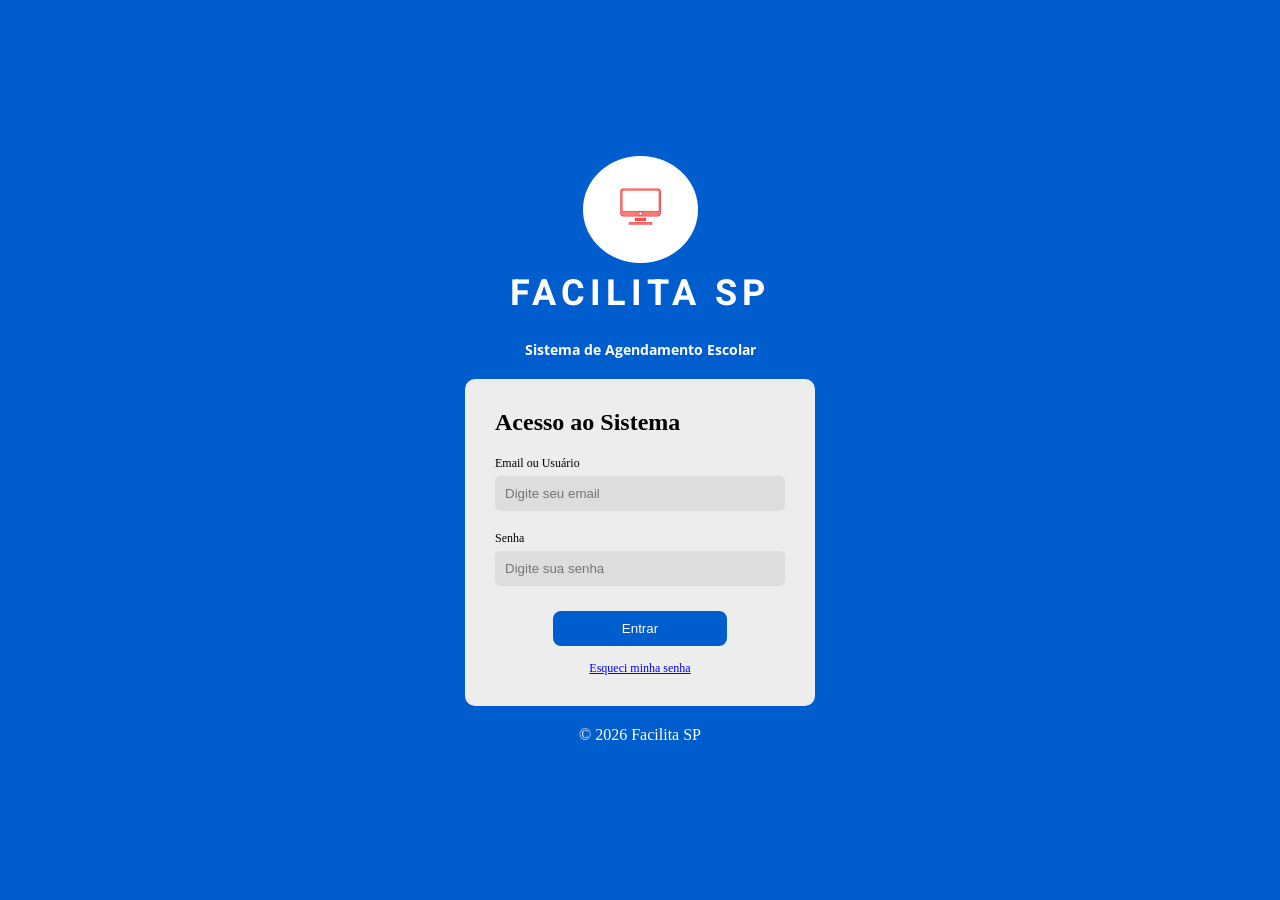
==== index.html @ 03b09ae6 "primeiro commit do tcc" ====
<!DOCTYPE html>
<html lang="pt-br">
<head>
    <meta charset="UTF-8">
    <meta name="viewport" content="width=device-width, initial-scale=1.0">
    <link rel="stylesheet" href="./Styles/styles.css">
    <title>FACILITA SP</title>
</head>
<body>
    <div class="topo">
        <img src="./Imagens/Ellipse 1.png" alt="logo do computador">
        <h1 class="Titulo__principal">FACILITA SP </h1>
    </div>
    <h2 class="subtitulo">Sistema de Agendamento Escolar</h2>
    <div class="login">
        <h2 class="login__texto">Acesso ao Sistema</h2>
    
        <label class="login__label">Email ou Usuário</label>
        <input class="login__input" type="text" placeholder="Digite seu email">
    
        <label class="login__label">Senha</label>
        <input class="login__input" type="password" placeholder="Digite sua senha">
    
        <button class="login__button">Entrar</button>
    
        <a class="login__link" href="./esqueci.html">Esqueci minha senha</a>
    </div>

</body>
<footer>
    <p>&copy; 2026 Facilita SP</p>
</footer>
</html>
---- Styles/styles.css ----
@import url('https://fonts.googleapis.com/css2?family=Heebo:wght@100..900&family=Montserrat:ital,wght@0,100..900;1,100..900&display=swap');

@import url('https://fonts.googleapis.com/css2?family=Inter:ital,opsz,wght@0,14..32,100..900;1,14..32,100..900&family=Krona+One&family=Montserrat:ital,wght@0,100..900;1,100..900&family=Open+Sans:ital,wght@0,300..800;1,300..800&display=swap');

:root{
    --cor-primaria:#005DCE;
    --cor-secundaria:#FFFFFF;
    --cor-terciaria:#457FB3;
    --cor-texto:#000;
    --cor-botao:#EFEFEF;
    --cor-agendar:#32DC57;
    --cor-cancelar:#FF0000;
    --fonte-primaria:'Heebo',sans-serif;
    --fonte-secundaria:'Open Sans',sans-serif; 
}

*{
    margin: 0;
    padding: 0;
    box-sizing: border-box;
}

body{
    background-color: var(--cor-primaria);
    display: flex;
    justify-content: center;
    align-items: center;
    height: 100vh;
    flex-direction: column;
}

.topo{
    text-align: center;
    margin-bottom: 20px;
}

.Titulo__principal{
    color: var(--cor-secundaria);
    font-family: var(--fonte-primaria);
    font-size: 36px;
    letter-spacing: 5px;
}

.subtitulo{
    color: var(--cor-secundaria);
    font-family: var(--fonte-secundaria);
    font-size: 14px;
    margin-bottom: 20px;
}

.login{
    background-color: #EDEDED;
    width: 350px;
    padding: 30px;
    border-radius: 10px;
}

.login__texto{
    margin-bottom: 20px;
}

.login label{
    font-size: 12px;
    display: block;
    margin-top: 10px;
}

.login input{
    width: 100%;
    padding: 10px;
    margin-top: 5px;
    margin-bottom: 10px;
    border: none;
    border-radius: 5px;
    background-color: #ddd;
}

.login button{
    width: 60%;
    padding: 10px;
    background-color: #005DCE;
    color: white;
    border: none;
    border-radius: 8px;
    display: block;
    margin: 15px auto;
    cursor: pointer;
}

.login a{
    display: block;
    text-align: center;
    font-size: 12px;
    color: blue;
}

footer{
    color: var(--cor-secundaria);
    text-align: center;
    margin-top: 20px;
}
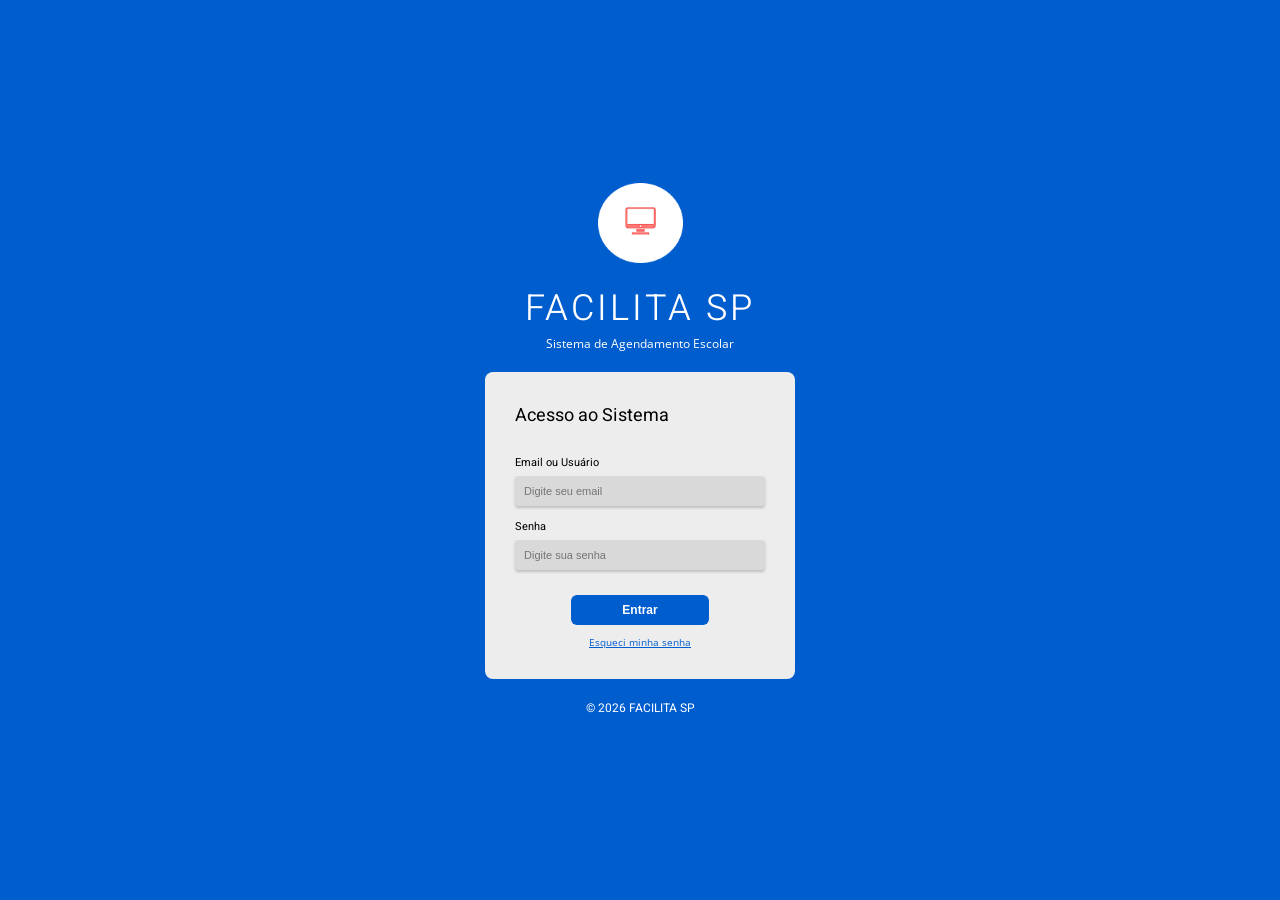
==== commit c09535ff: "Atualiza tela de login e recuperação de senha" ====
--- a/index.html
+++ b/index.html
@@ -1,5 +1,5 @@
 <!DOCTYPE html>
-<html lang="pt-br">
+<html lang="en">
 <head>
     <meta charset="UTF-8">
     <meta name="viewport" content="width=device-width, initial-scale=1.0">
@@ -7,27 +7,25 @@
     <title>FACILITA SP</title>
 </head>
 <body>
+
     <div class="topo">
-        <img src="./Imagens/Ellipse 1.png" alt="logo do computador">
-        <h1 class="Titulo__principal">FACILITA SP </h1>
+        <img class="logo" src="./Imagens/Ellipse 1.png" alt="Logo">
+        <h1 class="titulo">FACILITA SP</h1>
+        <p class="subtitulo"> Sistema de Agendamento Escolar</p>
     </div>
-    <h2 class="subtitulo">Sistema de Agendamento Escolar</h2>
+
     <div class="login">
-        <h2 class="login__texto">Acesso ao Sistema</h2>
-    
+        <h2 class="login__titulo">Acesso ao Sistema</h2>
         <label class="login__label">Email ou Usuário</label>
-        <input class="login__input" type="text" placeholder="Digite seu email">
-    
+        <input class="login__input"type="text"placeholder="Digite seu email">
         <label class="login__label">Senha</label>
-        <input class="login__input" type="password" placeholder="Digite sua senha">
-    
-        <button class="login__button">Entrar</button>
-    
+        <input class="login__input"type="password"placeholder="Digite sua senha">
+        <button class="login__botao">Entrar</button>
         <a class="login__link" href="./esqueci.html">Esqueci minha senha</a>
     </div>
 
 </body>
 <footer>
-    <p>&copy; 2026 Facilita SP</p>
+    <p>&copy; 2026 FACILITA SP</p>
 </footer>
 </html>
--- a/Styles/styles.css
+++ b/Styles/styles.css
@@ -1,101 +1,134 @@
-@import url('https://fonts.googleapis.com/css2?family=Heebo:wght@100..900&family=Montserrat:ital,wght@0,100..900;1,100..900&display=swap');
-
-@import url('https://fonts.googleapis.com/css2?family=Inter:ital,opsz,wght@0,14..32,100..900;1,14..32,100..900&family=Krona+One&family=Montserrat:ital,wght@0,100..900;1,100..900&family=Open+Sans:ital,wght@0,300..800;1,300..800&display=swap');
+@import url('https://fonts.googleapis.com/css2?family=Heebo:wght@100..900&family=Montserrat:wght@100..900&display=swap');
+@import url('https://fonts.googleapis.com/css2?family=Open+Sans:wght@300..800&display=swap');
 
 :root{
     --cor-primaria:#005DCE;
     --cor-secundaria:#FFFFFF;
-    --cor-terciaria:#457FB3;
-    --cor-texto:#000;
-    --cor-botao:#EFEFEF;
-    --cor-agendar:#32DC57;
-    --cor-cancelar:#FF0000;
+    --cor-card:#EDEDED;
+    --cor-input:#D9D9D9;
     --fonte-primaria:'Heebo',sans-serif;
-    --fonte-secundaria:'Open Sans',sans-serif; 
+    --fonte-secundaria:'Open Sans',sans-serif;
 }
 
 *{
-    margin: 0;
-    padding: 0;
-    box-sizing: border-box;
+    margin:0;
+    padding:0;
+    box-sizing:border-box;
 }
 
 body{
-    background-color: var(--cor-primaria);
-    display: flex;
-    justify-content: center;
-    align-items: center;
-    height: 100vh;
-    flex-direction: column;
+    background:var(--cor-primaria);
+    font-family:var(--fonte-primaria);
+    display:flex;
+    flex-direction:column;
+    justify-content:center;
+    align-items:center;
+    min-height:100vh;
 }
 
 .topo{
-    text-align: center;
-    margin-bottom: 20px;
+    text-align:center;
+    margin-bottom:20px;
 }
 
-.Titulo__principal{
-    color: var(--cor-secundaria);
-    font-family: var(--fonte-primaria);
-    font-size: 36px;
-    letter-spacing: 5px;
+.logo{
+    width:85px;
+    margin-bottom:12px;
+}
+
+.titulo{
+    color:var(--cor-secundaria);
+    font-size:36px;
+    font-weight:300;
+    letter-spacing:3px;
 }
 
 .subtitulo{
-    color: var(--cor-secundaria);
-    font-family: var(--fonte-secundaria);
-    font-size: 14px;
-    margin-bottom: 20px;
+    color:var(--cor-secundaria);
+    font-size:12px;
+    font-family:var(--fonte-secundaria);
 }
 
 .login{
-    background-color: #EDEDED;
-    width: 350px;
-    padding: 30px;
-    border-radius: 10px;
+    background:var(--cor-card);
+    width:310px;
+    padding:30px;
+    border-radius:8px;
 }
 
-.login__texto{
-    margin-bottom: 20px;
+.login__titulo{
+    font-size:18px;
+    font-weight:400;
+    margin-bottom:25px;
 }
 
-.login label{
-    font-size: 12px;
-    display: block;
-    margin-top: 10px;
+.login__label{
+    display:block;
+    font-size:11px;
+    margin-bottom:5px;
+    margin-top:12px;
 }
 
-.login input{
-    width: 100%;
-    padding: 10px;
-    margin-top: 5px;
-    margin-bottom: 10px;
-    border: none;
-    border-radius: 5px;
-    background-color: #ddd;
+.login__input{
+    width:100%;
+    padding:9px;
+    border:none;
+    border-radius:3px;
+    background:var(--cor-input);
+    font-size:11px;
+    box-shadow:0 2px 3px rgba(0,0,0,0.2);
 }
 
-.login button{
-    width: 60%;
-    padding: 10px;
-    background-color: #005DCE;
-    color: white;
-    border: none;
-    border-radius: 8px;
-    display: block;
-    margin: 15px auto;
-    cursor: pointer;
+.login__botao{
+    width:55%;
+    padding:8px;
+    margin:25px auto 10px auto;
+    display:block;
+    border:none;
+    border-radius:6px;
+    background:var(--cor-primaria);
+    color:white;
+    font-size:12px;
+    font-weight:600;
+    cursor:pointer;
 }
 
-.login a{
-    display: block;
-    text-align: center;
-    font-size: 12px;
-    color: blue;
+.login__link{
+    display:block;
+    text-align:center;
+    color:#005DCE;
+    font-size:10px;
+    font-family:var(--fonte-secundaria);
 }
 
 footer{
-    color: var(--cor-secundaria);
+    margin-top:20px;
+    color:white;
+    font-size:12px;
     text-align: center;
-    margin-top: 20px;
+}
+
+.icone-img{
+    width:50px;
+    height:50px;
+    display:block;
+    margin:10px auto;
+}
+
+.menu-img{
+    width:25px;
+    display:block;
+    margin:auto;
+}
+
+.imagem{
+    display:block;
+    margin:20px auto;
+    width:120px;
+}
+
+.senha{
+    color:var(--cor-secundaria);
+    margin:20px;
+    text-align:center;
 }
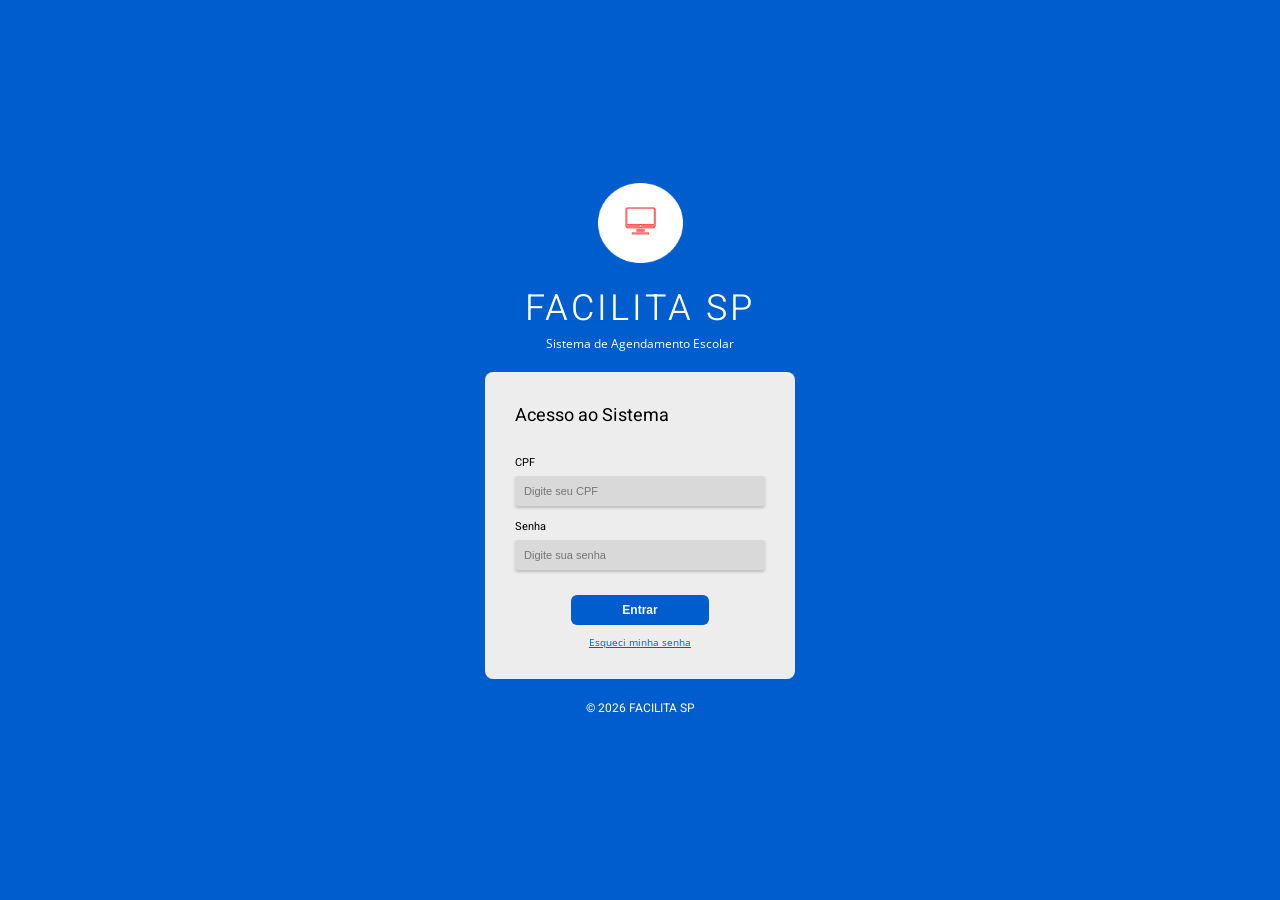
==== commit a6d7423a: "atualizações do projeto" ====
--- a/index.html
+++ b/index.html
@@ -1,5 +1,5 @@
 <!DOCTYPE html>
-<html lang="en">
+<html lang="pt-br">
 <head>
     <meta charset="UTF-8">
     <meta name="viewport" content="width=device-width, initial-scale=1.0">
@@ -9,15 +9,15 @@
 <body>
 
     <div class="topo">
-        <img class="logo" src="./Imagens/Ellipse 1.png" alt="Logo">
+        <img class="logo" src="./Imagens/compuatador.png" alt="Logo">
         <h1 class="titulo">FACILITA SP</h1>
         <p class="subtitulo"> Sistema de Agendamento Escolar</p>
     </div>
 
     <div class="login">
         <h2 class="login__titulo">Acesso ao Sistema</h2>
-        <label class="login__label">Email ou Usuário</label>
-        <input class="login__input"type="text"placeholder="Digite seu email">
+        <label class="login__label">CPF</label>
+        <input class="login__input"type="text"placeholder="Digite seu CPF">
         <label class="login__label">Senha</label>
         <input class="login__input"type="password"placeholder="Digite sua senha">
         <button class="login__botao">Entrar</button>
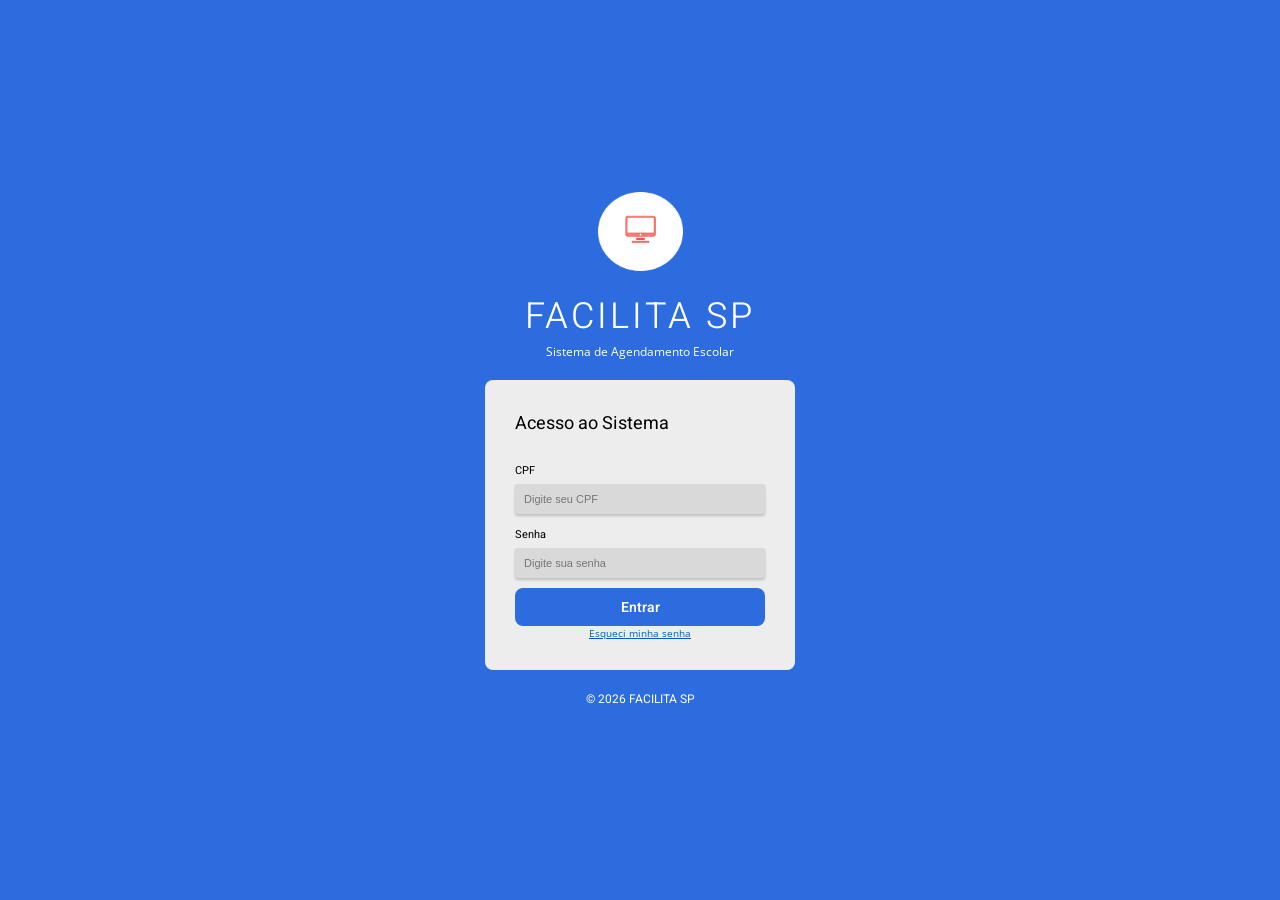
==== commit 2ab4e1ef: "Atualiza telas e estilos do Facilita SP" ====
--- a/index.html
+++ b/index.html
@@ -11,21 +11,25 @@
     <div class="topo">
         <img class="logo" src="./Imagens/compuatador.png" alt="Logo">
         <h1 class="titulo">FACILITA SP</h1>
-        <p class="subtitulo"> Sistema de Agendamento Escolar</p>
+        <p class="subtitulo">Sistema de Agendamento Escolar</p>
     </div>
 
     <div class="login">
         <h2 class="login__titulo">Acesso ao Sistema</h2>
         <label class="login__label">CPF</label>
-        <input class="login__input"type="text"placeholder="Digite seu CPF">
+        <input class="login__input"type="text" placeholder="Digite seu CPF">
+
         <label class="login__label">Senha</label>
         <input class="login__input"type="password"placeholder="Digite sua senha">
-        <button class="login__botao">Entrar</button>
+
+        <a href="./Home.html" class="login__botao">Entrar</a>
+
         <a class="login__link" href="./esqueci.html">Esqueci minha senha</a>
     </div>
 
+    <footer>
+        <p>&copy; 2026 FACILITA SP</p>
+    </footer>
+
 </body>
-<footer>
-    <p>&copy; 2026 FACILITA SP</p>
-</footer>
 </html>
--- a/Styles/styles.css
+++ b/Styles/styles.css
@@ -2,7 +2,7 @@
 @import url('https://fonts.googleapis.com/css2?family=Open+Sans:wght@300..800&display=swap');
 
 :root{
-    --cor-primaria:#005DCE;
+    --cor-primaria:#2D6CDF;
     --cor-secundaria:#FFFFFF;
     --cor-card:#EDEDED;
     --cor-input:#D9D9D9;
@@ -80,19 +80,22 @@
 }
 
 .login__botao{
-    width:55%;
-    padding:8px;
-    margin:25px auto 10px auto;
-    display:block;
-    border:none;
-    border-radius:6px;
-    background:var(--cor-primaria);
-    color:white;
-    font-size:12px;
-    font-weight:600;
-    cursor:pointer;
+    width: 100%;
+    height: 38px;
+    background-color: var(--cor-primaria);
+    color: white;
+    border: none;
+    border-radius: 8px;
+    display: flex;
+    justify-content: center;
+    align-items: center;
+    font-family: var(--fonte-primaria);
+    font-size: 14px;
+    font-weight: 600;
+    text-decoration: none;
+    cursor: pointer;
+    margin-top: 10px;
 }
-
 .login__link{
     display:block;
     text-align:center;
@@ -108,27 +111,3 @@
     text-align: center;
 }
 
-.icone-img{
-    width:50px;
-    height:50px;
-    display:block;
-    margin:10px auto;
-}
-
-.menu-img{
-    width:25px;
-    display:block;
-    margin:auto;
-}
-
-.imagem{
-    display:block;
-    margin:20px auto;
-    width:120px;
-}
-
-.senha{
-    color:var(--cor-secundaria);
-    margin:20px;
-    text-align:center;
-}
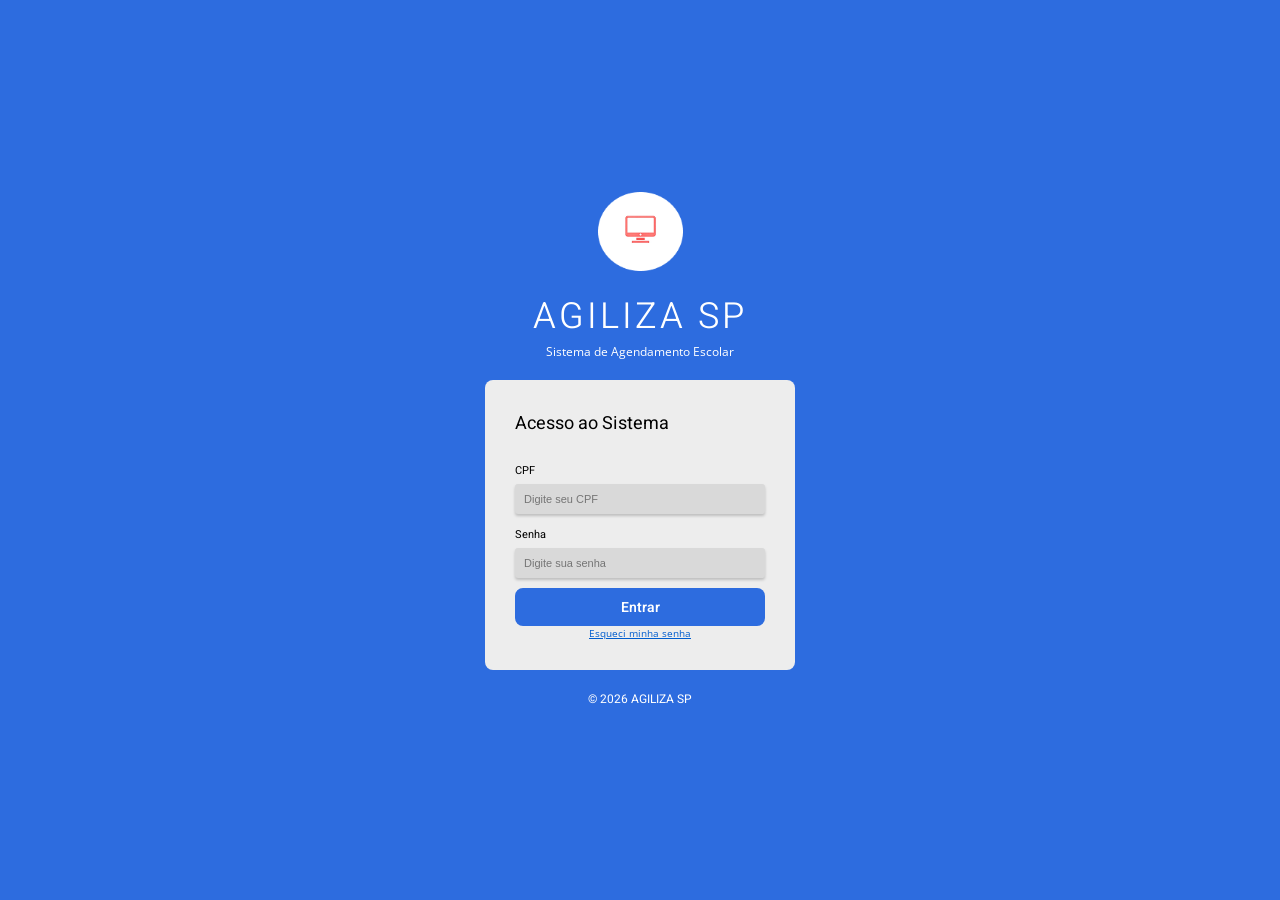
==== commit 075eb4b9: "Atualiza projeto" ====
--- a/index.html
+++ b/index.html
@@ -4,13 +4,13 @@
     <meta charset="UTF-8">
     <meta name="viewport" content="width=device-width, initial-scale=1.0">
     <link rel="stylesheet" href="./Styles/styles.css">
-    <title>FACILITA SP</title>
+    <title>AGILIZA SP</title>
 </head>
 <body>
 
     <div class="topo">
         <img class="logo" src="./Imagens/compuatador.png" alt="Logo">
-        <h1 class="titulo">FACILITA SP</h1>
+        <h1 class="titulo">AGILIZA SP</h1>
         <p class="subtitulo">Sistema de Agendamento Escolar</p>
     </div>
 
@@ -28,7 +28,7 @@
     </div>
 
     <footer>
-        <p>&copy; 2026 FACILITA SP</p>
+        <p>&copy; 2026 AGILIZA SP</p>
     </footer>
 
 </body>
